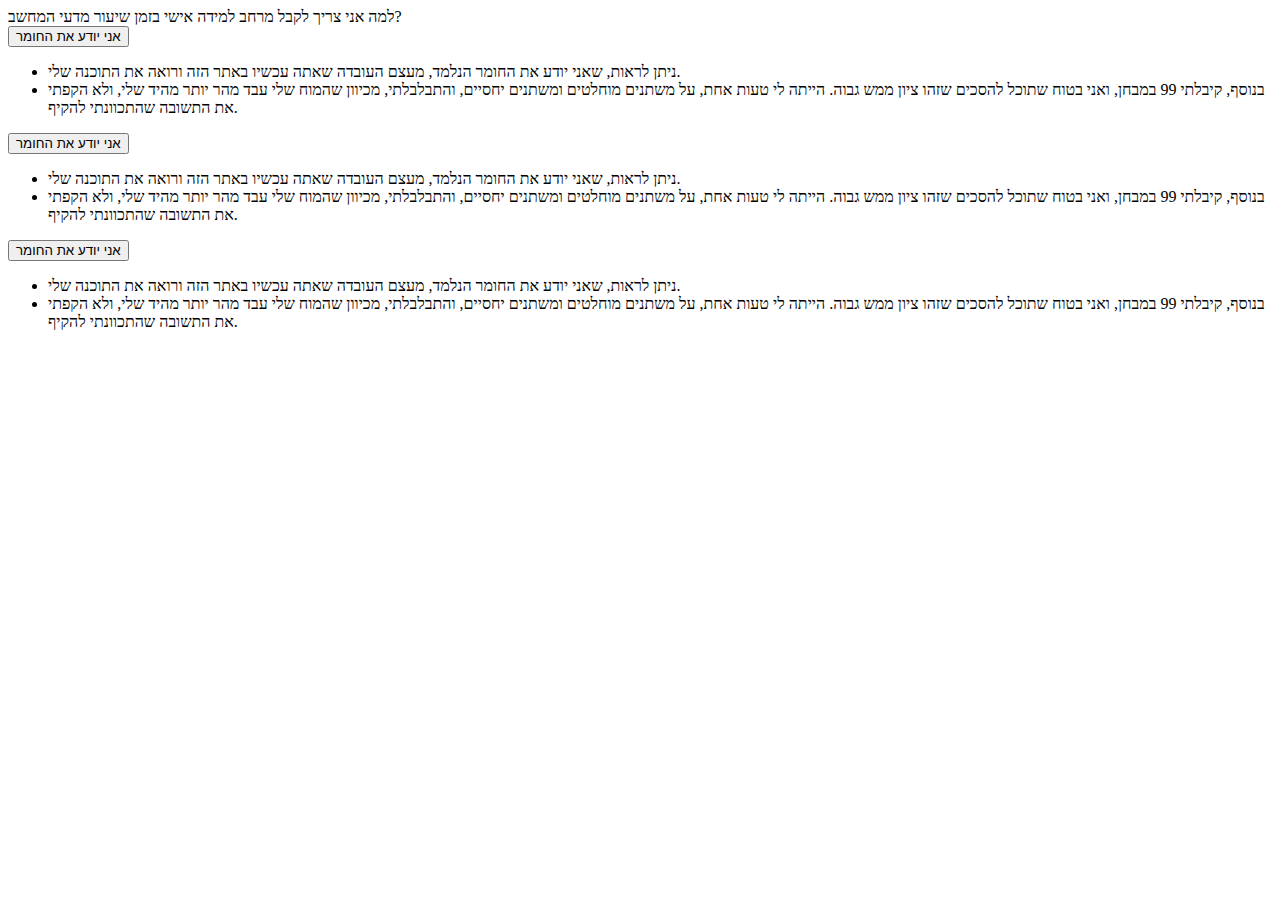
==== index.html @ a2124a12 "changing script connection position" ====
<!DOCTYPE html>
<html lang="en">
<head>
    <meta charset="UTF-8">
    <title>Title</title>
    <link rel="stylesheet" href="styles.css">
    <link rel="preconnect" href="https://fonts.googleapis.com">
    <link rel="preconnect" href="https://fonts.gstatic.com" crossorigin>
    <link href="https://fonts.googleapis.com/css2?family=Bona+Nova:ital,wght@0,400;0,700;1,400&family=Rubik+Beastly&display=swap"
          rel="stylesheet">
</head>
<body>
<div id="main-box" data-main-box>
    <div id="title">למה אני צריך לקבל מרחב למידה אישי בזמן שיעור מדעי המחשב?</div>
    <div id="reasons">
        <button type="button" class="collapsible">אני יודע את החומר</button>
        <div class="content">
            <ul class="details">
                <li class="details-li reason" data-details-li>ניתן לראות, שאני יודע את החומר הנלמד, מעצם העובדה שאתה
                    עכשיו באתר הזה ורואה את התוכנה שלי.
                </li>
                <li class="details-li reason" data-details-li>בנוסף, קיבלתי 99 במבחן, ואני בטוח שתוכל להסכים שזהו
                    ציון ממש גבוה. הייתה לי טעות אחת, על משתנים מוחלטים ומשתנים יחסיים, והתבלבלתי, מכיוון שהמוח שלי
                    עבד מהר יותר מהיד שלי, ולא הקפתי את התשובה שהתכוונתי להקיף.
                </li>
            </ul>
        </div>
        <button type="button" class="collapsible">אני יודע את החומר</button>
        <div class="content">
            <ul class="details">
                <li class="details-li reason" data-details-li>ניתן לראות, שאני יודע את החומר הנלמד, מעצם העובדה שאתה
                    עכשיו באתר הזה ורואה את התוכנה שלי.
                </li>
                <li class="details-li reason" data-details-li>בנוסף, קיבלתי 99 במבחן, ואני בטוח שתוכל להסכים שזהו
                    ציון ממש גבוה. הייתה לי טעות אחת, על משתנים מוחלטים ומשתנים יחסיים, והתבלבלתי, מכיוון שהמוח שלי
                    עבד מהר יותר מהיד שלי, ולא הקפתי את התשובה שהתכוונתי להקיף.
                </li>
            </ul>
        </div>
        <button type="button" class="collapsible">אני יודע את החומר</button>
        <div class="content">
            <ul class="details">
                <li class="details-li reason" data-details-li>ניתן לראות, שאני יודע את החומר הנלמד, מעצם העובדה שאתה
                    עכשיו באתר הזה ורואה את התוכנה שלי.
                </li>
                <li class="details-li reason" data-details-li>בנוסף, קיבלתי 99 במבחן, ואני בטוח שתוכל להסכים שזהו
                    ציון ממש גבוה. הייתה לי טעות אחת, על משתנים מוחלטים ומשתנים יחסיים, והתבלבלתי, מכיוון שהמוח שלי
                    עבד מהר יותר מהיד שלי, ולא הקפתי את התשובה שהתכוונתי להקיף.
                </li>
            </ul>
        </div>
    </div>

</div>
</body>
<script src="script.js" defer></script>
</html>
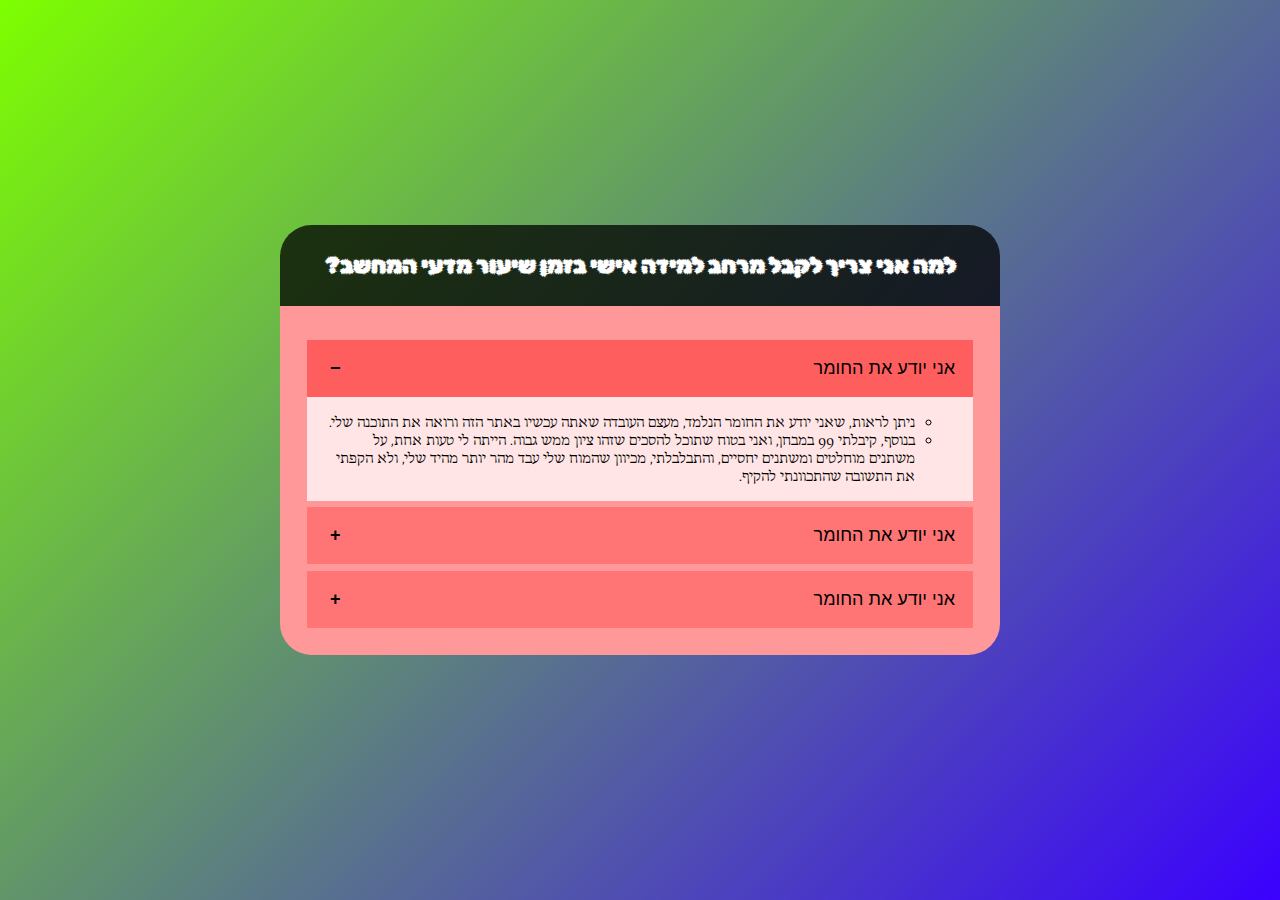
==== commit 2234705e: "adding home(page) directory" ====
--- a/index.html
+++ b/index.html
@@ -3,6 +3,7 @@
 <head>
     <meta charset="UTF-8">
     <title>Title</title>
+    <script src="script.js" defer></script>
     <link rel="stylesheet" href="styles.css">
     <link rel="preconnect" href="https://fonts.googleapis.com">
     <link rel="preconnect" href="https://fonts.gstatic.com" crossorigin>
@@ -53,5 +54,4 @@
 
 </div>
 </body>
-<script src="script.js" defer></script>
 </html>--- a/styles.css
+++ b/styles.css
@@ -0,0 +1,98 @@
+body {
+    margin: 0;
+    padding: 0;
+    display: flex;
+    justify-content: center;
+    align-items: center;
+    width: 100vw;
+    min-height: 100vh;
+    background: linear-gradient(135deg, rgba(125, 255, 0, 1) 0%, rgba(59, 0, 255, 1) 100%);
+}
+
+:root {
+    --border-r: 3.5vmin;
+}
+
+* {
+    text-align: right;
+    direction: rtl;
+    user-select: none;
+}
+
+#main-box {
+    width: 80vmin;
+    min-height: 50vmin;
+    height: auto;
+
+}
+
+#title {
+    font-family: 'Rubik Beastly', cursive;
+    text-align: center;
+    font-size: 2.5vmin;
+    color: white;
+    background-color: rgba(0, 0, 0, 0.75);
+    border-top-right-radius: var(--border-r);
+    border-top-left-radius: var(--border-r);
+    padding: 3vmin;
+    margin: 0;
+
+}
+
+#reasons {
+    border-bottom-right-radius: var(--border-r);
+    border-bottom-left-radius: var(--border-r);
+    margin: 0;
+    padding: 3vmin;
+    background-color: #ff9999;
+    max-height: 80%;
+    height: auto;
+
+}
+
+
+.collapsible {
+    background-color: #ff7474;
+    color: #000000;
+    cursor: pointer;
+    padding: 18px;
+    width: 100%;
+    border: none;
+    text-align: right;
+    outline: none;
+    /*font-size: 15px;*/
+    margin-top: 1%;
+    font-size: 2vmin;
+}
+
+.active, .collapsible:hover {
+    background-color: #ff5e5e;
+}
+
+.collapsible:after {
+    content: '\002B';
+    font-weight: bold;
+    float: left;
+    margin-left: 5px;
+    color: #000000;
+    font-size: 2vmin;
+
+}
+
+.active:after {
+    content: "\2212";
+}
+
+.content {
+    padding: 0 18px;
+    max-height: 0;
+    overflow: hidden;
+    transition: max-height 0.2s ease-out;
+    background-color: #ffe5e5;
+}
+
+.reason {
+    font-family: 'Bona Nova', serif;
+    list-style-type: circle;
+    font-size: 1.7vmin;
+}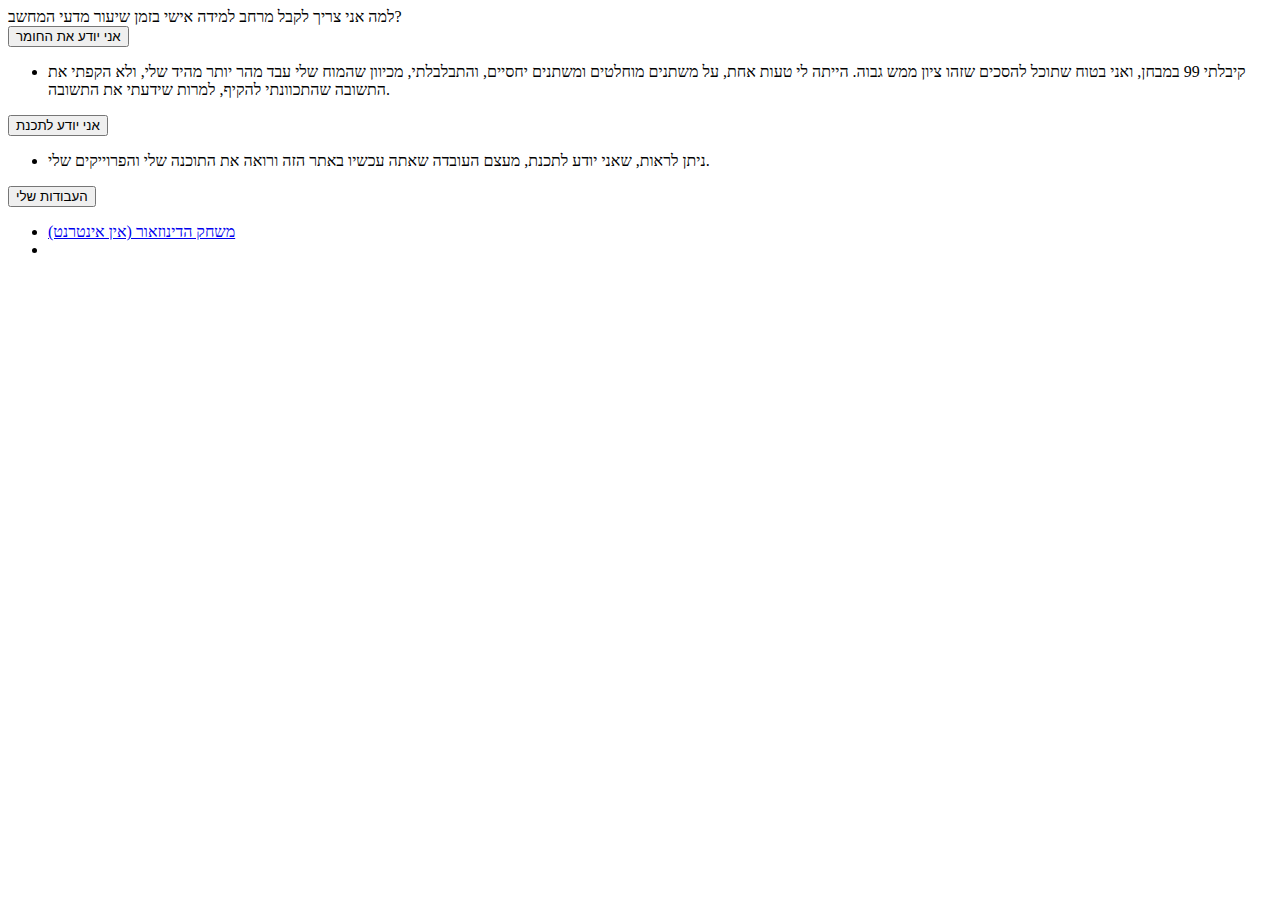
==== commit 8b747867: "Adding favicon and encreesing delay time" ====
--- a/index.html
+++ b/index.html
@@ -3,8 +3,9 @@
 <head>
     <meta charset="UTF-8">
     <title>Title</title>
-    <script src="script.js" defer></script>
-    <link rel="stylesheet" href="styles.css">
+    <link rel="icon" type="image/x-icon" href="./favicon.jpg">
+    <script src="Home/script.js" defer></script>
+    <link rel="stylesheet" href="Home/styles.css">
     <link rel="preconnect" href="https://fonts.googleapis.com">
     <link rel="preconnect" href="https://fonts.gstatic.com" crossorigin>
     <link href="https://fonts.googleapis.com/css2?family=Bona+Nova:ital,wght@0,400;0,700;1,400&family=Rubik+Beastly&display=swap"
@@ -17,36 +18,27 @@
         <button type="button" class="collapsible">אני יודע את החומר</button>
         <div class="content">
             <ul class="details">
-                <li class="details-li reason" data-details-li>ניתן לראות, שאני יודע את החומר הנלמד, מעצם העובדה שאתה
-                    עכשיו באתר הזה ורואה את התוכנה שלי.
-                </li>
-                <li class="details-li reason" data-details-li>בנוסף, קיבלתי 99 במבחן, ואני בטוח שתוכל להסכים שזהו
+                <li class="details-li reason" data-details-li>קיבלתי 99 במבחן, ואני בטוח שתוכל להסכים שזהו
                     ציון ממש גבוה. הייתה לי טעות אחת, על משתנים מוחלטים ומשתנים יחסיים, והתבלבלתי, מכיוון שהמוח שלי
-                    עבד מהר יותר מהיד שלי, ולא הקפתי את התשובה שהתכוונתי להקיף.
+                    עבד מהר יותר מהיד שלי, ולא הקפתי את התשובה שהתכוונתי להקיף, למרות שידעתי את התשובה.
                 </li>
             </ul>
         </div>
-        <button type="button" class="collapsible">אני יודע את החומר</button>
+        <button type="button" class="collapsible">אני יודע לתכנת</button>
         <div class="content">
             <ul class="details">
-                <li class="details-li reason" data-details-li>ניתן לראות, שאני יודע את החומר הנלמד, מעצם העובדה שאתה
-                    עכשיו באתר הזה ורואה את התוכנה שלי.
-                </li>
-                <li class="details-li reason" data-details-li>בנוסף, קיבלתי 99 במבחן, ואני בטוח שתוכל להסכים שזהו
-                    ציון ממש גבוה. הייתה לי טעות אחת, על משתנים מוחלטים ומשתנים יחסיים, והתבלבלתי, מכיוון שהמוח שלי
-                    עבד מהר יותר מהיד שלי, ולא הקפתי את התשובה שהתכוונתי להקיף.
+                <li class="details-li reason" data-details-li>ניתן לראות, שאני יודע לתכנת, מעצם העובדה שאתה
+                    עכשיו באתר הזה ורואה את התוכנה שלי והפרוייקים שלי.
                 </li>
             </ul>
         </div>
-        <button type="button" class="collapsible">אני יודע את החומר</button>
+        <button type="button" class="collapsible">העבודות שלי</button>
         <div class="content">
             <ul class="details">
-                <li class="details-li reason" data-details-li>ניתן לראות, שאני יודע את החומר הנלמד, מעצם העובדה שאתה
-                    עכשיו באתר הזה ורואה את התוכנה שלי.
+                <li class="details-lid reason" data-details-li>
+                    <a href="Games/Dinosaur/dinosaur.html">משחק הדינוזאור (אין אינטרנט)</a>
                 </li>
-                <li class="details-li reason" data-details-li>בנוסף, קיבלתי 99 במבחן, ואני בטוח שתוכל להסכים שזהו
-                    ציון ממש גבוה. הייתה לי טעות אחת, על משתנים מוחלטים ומשתנים יחסיים, והתבלבלתי, מכיוון שהמוח שלי
-                    עבד מהר יותר מהיד שלי, ולא הקפתי את התשובה שהתכוונתי להקיף.
+                <li class="details-li reason" data-details-li>
                 </li>
             </ul>
         </div>
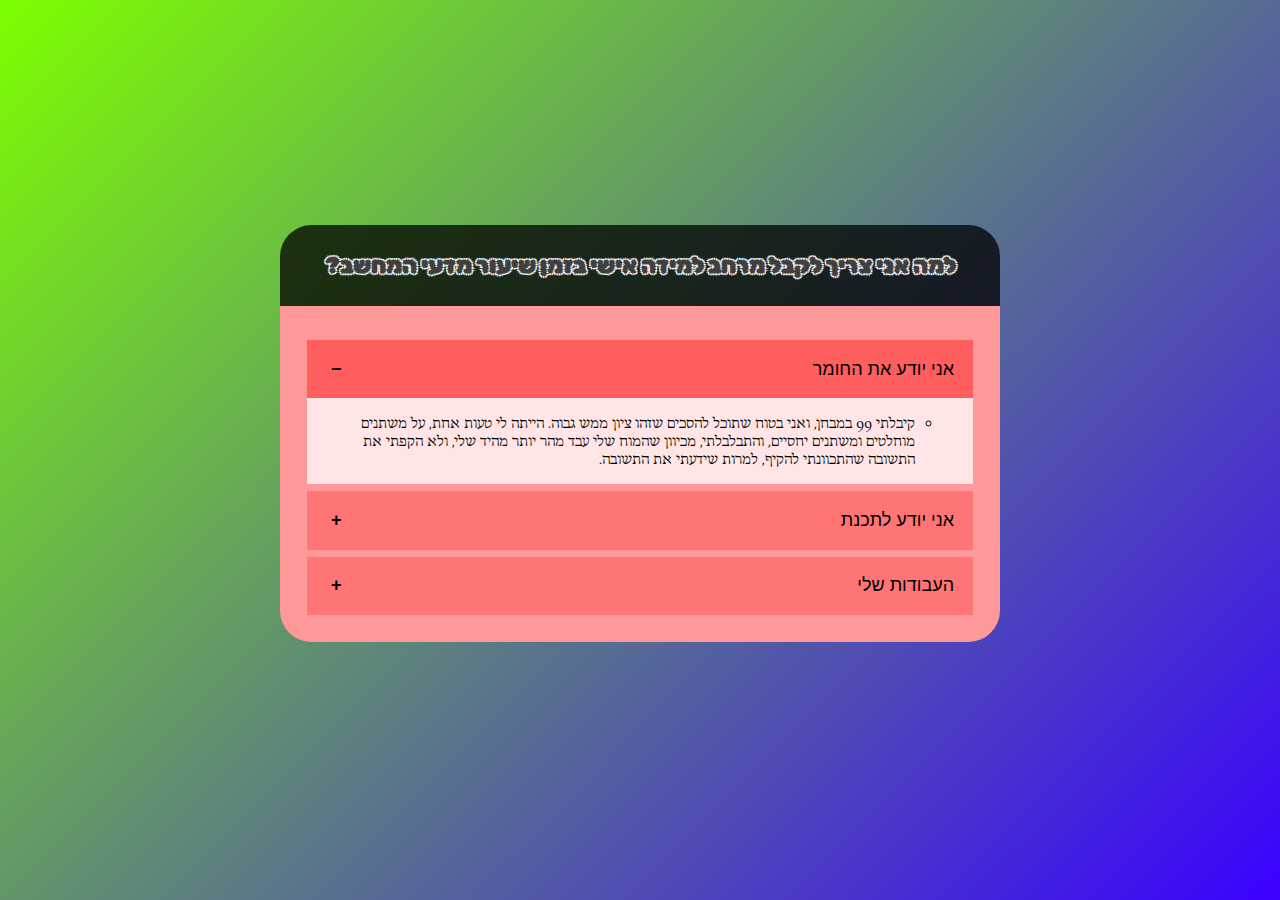
==== commit 1cc932f4: "Adding link to ball" ====
--- a/index.html
+++ b/index.html
@@ -2,13 +2,13 @@
 <html lang="en">
 <head>
     <meta charset="UTF-8">
-    <title>Title</title>
+    <title>Home</title>
     <link rel="icon" type="image/x-icon" href="./favicon.jpg">
     <script src="Home/script.js" defer></script>
     <link rel="stylesheet" href="Home/styles.css">
     <link rel="preconnect" href="https://fonts.googleapis.com">
     <link rel="preconnect" href="https://fonts.gstatic.com" crossorigin>
-    <link href="https://fonts.googleapis.com/css2?family=Bona+Nova:ital,wght@0,400;0,700;1,400&family=Rubik+Beastly&display=swap"
+    <link href="https://fonts.googleapis.com/css2?family=Bona+Nova:ital,wght@0,400;0,700;1,400&family=Rubik+Beastly&family=Secular+One&display=swap"
           rel="stylesheet">
 </head>
 <body>
@@ -39,6 +39,7 @@
                     <a href="Games/Dinosaur/dinosaur.html">משחק הדינוזאור (אין אינטרנט)</a>
                 </li>
                 <li class="details-li reason" data-details-li>
+                    <a href="Games/pingPong/pingPong.html">פינג פונג</a>
                 </li>
             </ul>
         </div>
--- a/Home/styles.css
+++ b/Home/styles.css
@@ -0,0 +1,103 @@
+body {
+    margin: 0;
+    padding: 0;
+    display: flex;
+    justify-content: center;
+    align-items: center;
+    width: 100vw;
+    min-height: 100vh;
+    background: linear-gradient(135deg, rgba(125, 255, 0, 1) 0%, rgba(59, 0, 255, 1) 100%);
+}
+
+:root {
+    --border-r: 3.5vmin;
+}
+
+* {
+    text-align: right;
+    direction: rtl;
+    user-select: none;
+}
+
+#main-box {
+    width: 80vmin;
+    min-height: 50vmin;
+    height: auto;
+
+}
+
+#title {
+    font-family: 'Rubik Beastly', cursive;
+    text-align: center;
+    font-size: 2.5vmin;
+    color: rgba(0, 0, 0, 0.75);
+    text-shadow: -1px -1px 0 #fff, 1px -1px 0 #fff, -1px 1px 0 #fff, 1px 1px 0 #fff;
+    background-color: rgba(0, 0, 0, 0.75);
+    border-top-right-radius: var(--border-r);
+    border-top-left-radius: var(--border-r);
+    padding: 3vmin;
+    margin: 0;
+
+}
+
+#reasons {
+    border-bottom-right-radius: var(--border-r);
+    border-bottom-left-radius: var(--border-r);
+    margin: 0;
+    padding: 3vmin;
+    background-color: #ff9999;
+    max-height: 80%;
+    height: auto;
+
+}
+
+
+.collapsible {
+    background-color: #ff7474;
+    color: #000000;
+    cursor: pointer;
+    padding: 2.1vmin;
+    width: 100%;
+    border: none;
+    text-align: right;
+    outline: none;
+    /*font-size: 15px;*/
+    margin-top: 1%;
+    font-size: 2vmin;
+}
+
+.active, .collapsible:hover {
+    background-color: #ff5e5e;
+}
+
+.collapsible:after {
+    content: '\002B';
+    font-weight: bold;
+    float: left;
+    margin-left: 5px;
+    color: #000000;
+    font-size: 2vmin;
+
+}
+
+.active:after {
+    content: "\2212";
+}
+
+.content {
+    padding: 0 18px;
+    max-height: 0;
+    overflow: hidden;
+    transition: max-height 0.2s ease-out;
+    background-color: #ffe5e5;
+}
+
+.reason {
+    font-family: 'Bona Nova', serif;
+    list-style-type: circle;
+    font-size: 1.7vmin;
+}
+
+a{
+    color: black;
+}